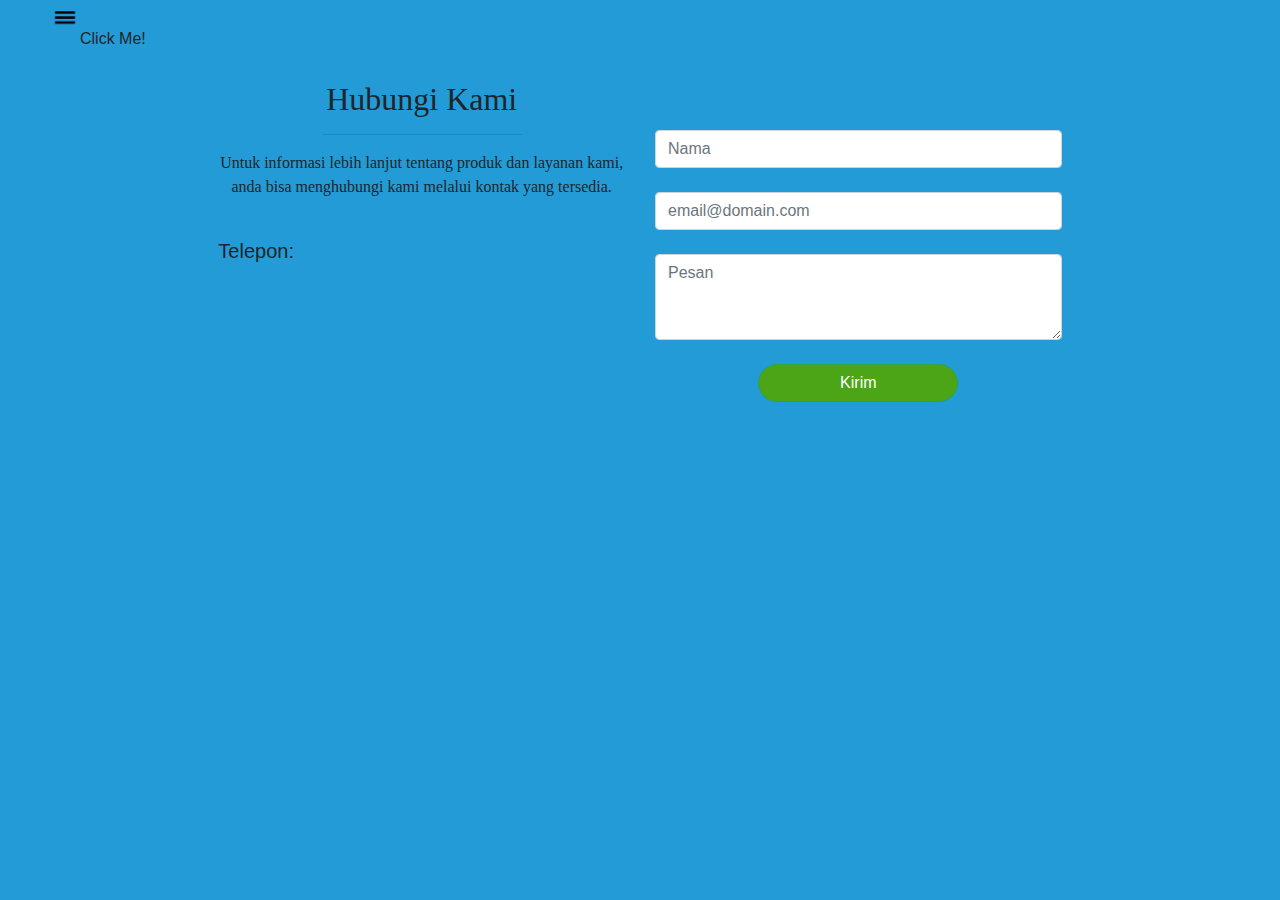
==== hubungi.html @ e9d85e08 "landing page 2" ====
<!DOCTYPE html>
<html>

<head>
    <title>CariKamar</title>
    <meta name="viewport" content="width=device-width, initial-scale=1" />
    <link rel="icon" href="carikamar/Biru_Logo.png" style="width: 50px; height: 50px" />
    <link rel="stylesheet" href="https://maxcdn.bootstrapcdn.com/bootstrap/4.0.0/css/bootstrap.min.css"
        integrity="sha384-Gn5384xqQ1aoWXA+058RXPxPg6fy4IWvTNh0E263XmFcJlSAwiGgFAW/dAiS6JXm" crossorigin="anonymous" />
    <script src="https://code.jquery.com/jquery-3.2.1.slim.min.js"
        integrity="sha384-KJ3o2DKtIkvYIK3UENzmM7KCkRr/rE9/Qpg6aAZGJwFDMVNA/GpGFF93hXpG5KkN"
        crossorigin="anonymous"></script>
    <script src="https://cdnjs.cloudflare.com/ajax/libs/popper.js/1.12.9/umd/popper.min.js"
        integrity="sha384-ApNbgh9B+Y1QKtv3Rn7W3mgPxhU9K/ScQsAP7hUibX39j7fakFPskvXusvfa0b4Q"
        crossorigin="anonymous"></script>
    <script src="https://maxcdn.bootstrapcdn.com/bootstrap/4.0.0/js/bootstrap.min.js"
        integrity="sha384-JZR6Spejh4U02d8jOt6vLEHfe/JQGiRRSQQxSfFWpi1MquVdAyjUar5+76PVCmYl"
        crossorigin="anonymous"></script>
    <link rel="stylesheet" href="fontawesome/css/fontawesome.min.css" />
    <link rel="stylesheet" href="style.css" />
</head>

<body style="background-color: #229bd7;">
    <div id="mySidenav" class="sidenav">
        <a href="javascript:void(0)" class="closebtn" onclick="closeNav()">&times;</a>
        <a href="index.html">Home</a>
        <div class="dropdown">
            <a href="#" class="dropdown-toggle" id="dropdownmenu" role="button" data-toggle="dropdown"
                aria-haspopup="true" aria-expanded="false">Tentang Carikamar</a>
            <div class="dropdown-menu" aria-labelledby="dropdownmenu">
                <a href="profil.html" class="dropdown-item">Profil Kami</a>
                <a href="hubungi.html" class="dropdown-item active">Hubungi Kami</a>
                <a href="mitra.html" class="dropdown-item">Mitra Kami</a>
            </div>
        </div>
        <a href="info.html">Info</a>
        <a href="https://carikamar.id">Blog</a>
        <style>
            .proff {

                height: 1800px;
            }
        </style>
    </div>

    <!-- Use any element to open the sidenav -->
    <script type="text/javascript">
        /* Set the width of the side navigation to 250px and the left margin of the page content to 250px */
        function openNav() {
            document.getElementById("mySidenav").style.width = "350px";
            document.getElementById("main").style.marginLeft = "350px";
        }

        /* Set the width of the side navigation to 0 and the left margin of the page content to 0 */
        function closeNav() {
            document.getElementById("mySidenav").style.width = "0";
            document.getElementById("main").style.marginLeft = "0";
        }
    </script>

    <div id="main">
        <img src="images/stripes.png" width="30" height="30" style="margin-bottom: 50px; margin-left: 50px;"
            onclick="openNav()" />Click Me!
        <center>
            <div class="row" style="justify-content: center;">
                <div class="col-sm-4">
                    <h2 style="font-family: Baloo Bhaijaan;">Hubungi Kami</h2>
                    <hr style="width: 200px;">
                    <p style="font-family: Baloo Bhaijaan;">Untuk informasi lebih lanjut tentang produk dan layanan kami, anda bisa menghubungi kami melalui
                        kontak yang tersedia.</p>
                        <br/>
                    <div class="row">
                        <div class="col-sm-2">
                            <h5>Telepon:</h5>
                        </div>
                    </div>
                </div>
                <div class="col-sm-4">
                    <form style="margin-top: 50px;">
                        <div class="form-group">
                            <input type="text" class="form-control" name="nama" placeholder="Nama"/>
                            <br/>
                            <input type="email" class="form-control" name="email" placeholder="email@domain.com"/>
                            <br/>
                            <textarea class="form-control" name="pesan" rows="3" placeholder="Pesan"></textarea>
                            <br/>
                            <input type="button" class="btn btn-success" value="Kirim" style="background-color: #4BA517; width: 200px; border-radius: 50px;"/>
                        </div>
                    </form>
                </div>
            </div>
        </center>
    </div>
</body>

</html>
---- style.css ----
.logo {
    margin-top: 250px;
}

  .fadein {
    animation: fadeIn ease 5s;
    -webkit-animation: fadeIn ease 5s;
    -moz-animation: fadeIn ease 5s;
    -o-animation: fadeIn ease 5s;
    -ms-animation: fadeIn ease 5s;
  }
  @keyframes fadeIn {
    0% {
      opacity: 0;
    }
    100% {
      opacity: 1;
    }
  }

  @-moz-keyframes fadeIn {
0% {
opacity:0;
}
100% {
opacity:1;
}
}


@-webkit-keyframes fadeIn {
0% {
opacity:0;
}
100% {
opacity:1;
}
}

@-o-keyframes fadeIn {
0% {
opacity:0;
}
100% {
opacity:1;
}
}


@-ms-keyframes fadeIn {
0% {
opacity:0;
}
100% {
opacity:1;
}
}

.slide{
    animation-name: example;
    animation-duration: 2s;
    position: relative;
}

@keyframes example{
    0% {top: 0px;bottom: 0px;}
    50% {top: 150px;bottom: 0px;}
    100% {bottom: 150px;top: 0px;}
}

.headter{
    padding-top: 100px;
    padding-bottom: 200px;
    background-color: #229bd7 ;
}

.siders{
    padding-top: 50px;
    padding-bottom: 150px;
    background-color:antiquewhite ;
}

.siders2{
  padding-top: 50px;
  padding-bottom: 150px;
  background-color:#4682b4 ;
}

.footre{
  padding-top: 20px;
  padding-bottom: 100px;
  background-color: white ;
}

.text{
  margin-top: 50px;
}

/* The side navigation menu */
.sidenav {
  height: 100%; /* 100% Full-height */
  width: 0; /* 0 width - change this with JavaScript */
  position: fixed; /* Stay in place */
  z-index: 1; /* Stay on top */
  top: 0; /* Stay at the top */
  left: 0;
  background-color: #229bd7; /* Black*/
  overflow-x: hidden; /* Disable horizontal scroll */
  padding-top: 60px; /* Place content 60px from the top */
  transition: 0.5s; /* 0.5 second transition effect to slide in the sidenav */
}

/* The navigation menu links */
.sidenav a {
  padding: 8px 8px 8px 32px;
  text-decoration: none;
  font-size: 25px;
  color:black;
  display: block;
  transition: 0.3s;
}

/* When you mouse over the navigation links, change their color */
.sidenav a:hover {
  color: #f1f1f1;
}

/* Position and style the close button (top right corner) */
.sidenav .closebtn {
  position: absolute;
  top: 0;
  right: 25px;
  font-size: 36px;
  margin-left: 50px;
}

/* Style page content - use this if you want to push the page content to the right when you open the side navigation */
#main {
  transition: margin-left .5s;
}

/* On smaller screens, where height is less than 450px, change the style of the sidenav (less padding and a smaller font size) */
@media screen and (max-height: 450px) {
  .sidenav {padding-top: 15px;}
  .sidenav a {font-size: 18px;}
}
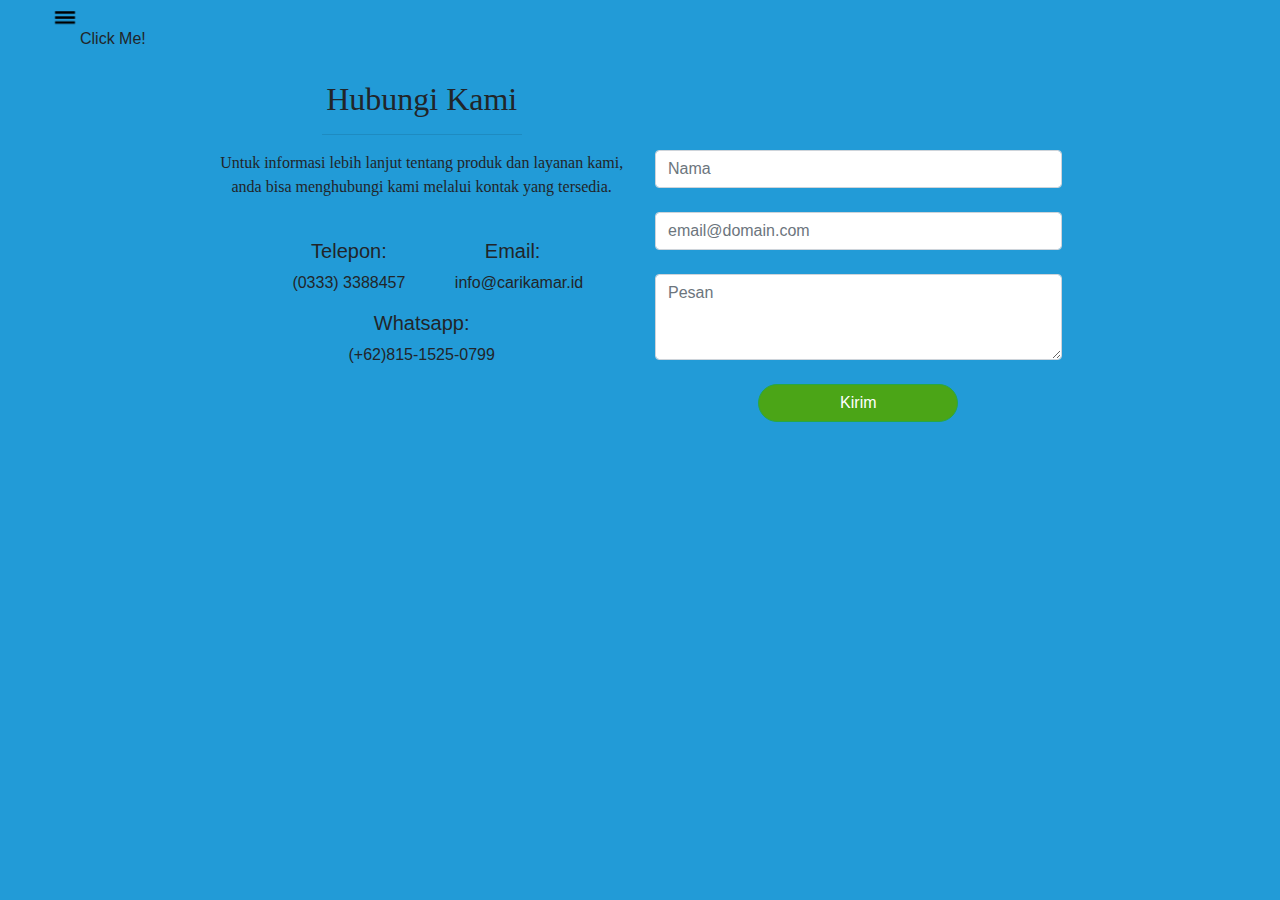
==== commit 52e9a1bc: "landing page 3" ====
--- a/hubungi.html
+++ b/hubungi.html
@@ -69,14 +69,26 @@
                     <p style="font-family: Baloo Bhaijaan;">Untuk informasi lebih lanjut tentang produk dan layanan kami, anda bisa menghubungi kami melalui
                         kontak yang tersedia.</p>
                         <br/>
-                    <div class="row">
-                        <div class="col-sm-2">
+                    <div class="row" style="justify-content: center;">
+                        <div class="col-sm-5">
                             <h5>Telepon:</h5>
+                            <p>(0333) 3388457</p>
                         </div>
+                        <div class="col-sm-4">
+                            <h5>Email:</h5>
+                            <p>info@carikamar.id</p>
+                        </div>
+                    </div>
+                    <div class="row" style="justify-content: center;">
+                        <div class="col-sm-5">
+                            <h5>Whatsapp:</h5>
+                            <p>(+62)815-1525-0799</p>
+                        </div>
+      
                     </div>
                 </div>
                 <div class="col-sm-4">
-                    <form style="margin-top: 50px;">
+                    <form style="margin-top: 70px;">
                         <div class="form-group">
                             <input type="text" class="form-control" name="nama" placeholder="Nama"/>
                             <br/>
